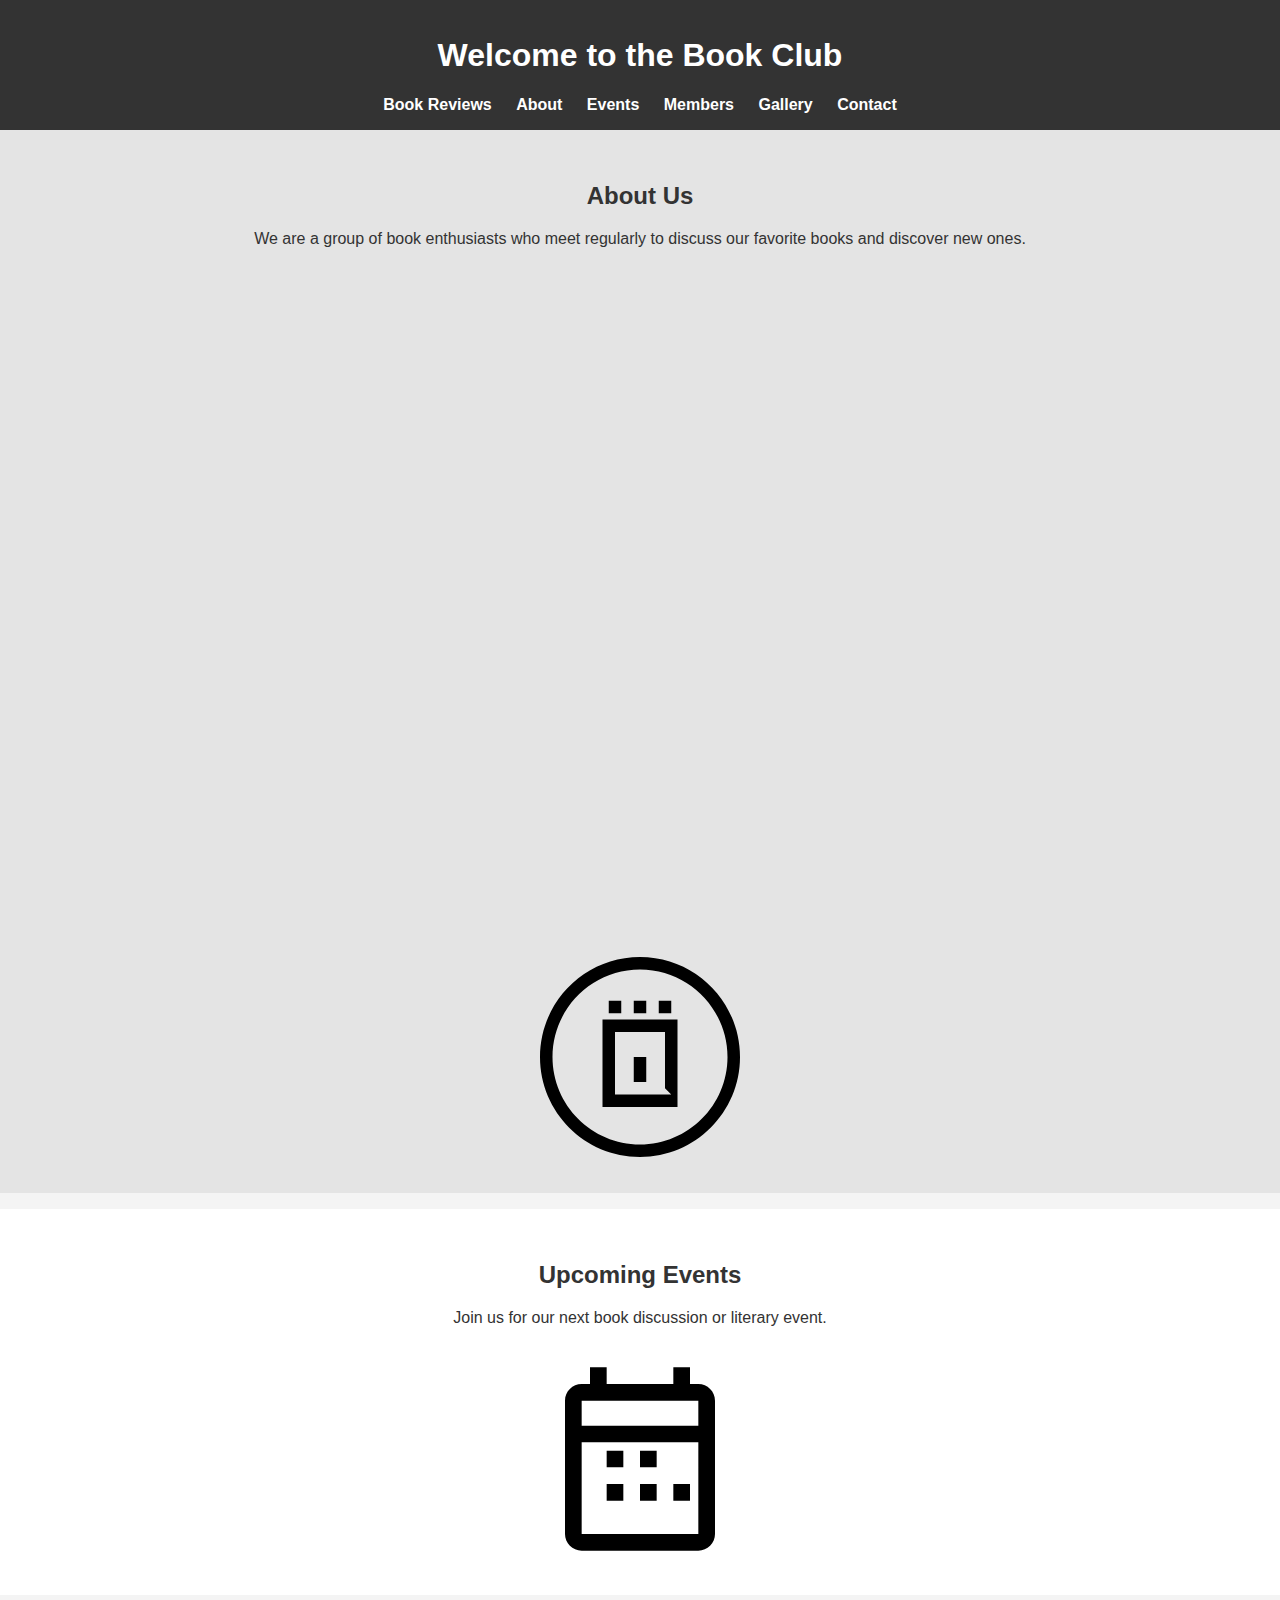
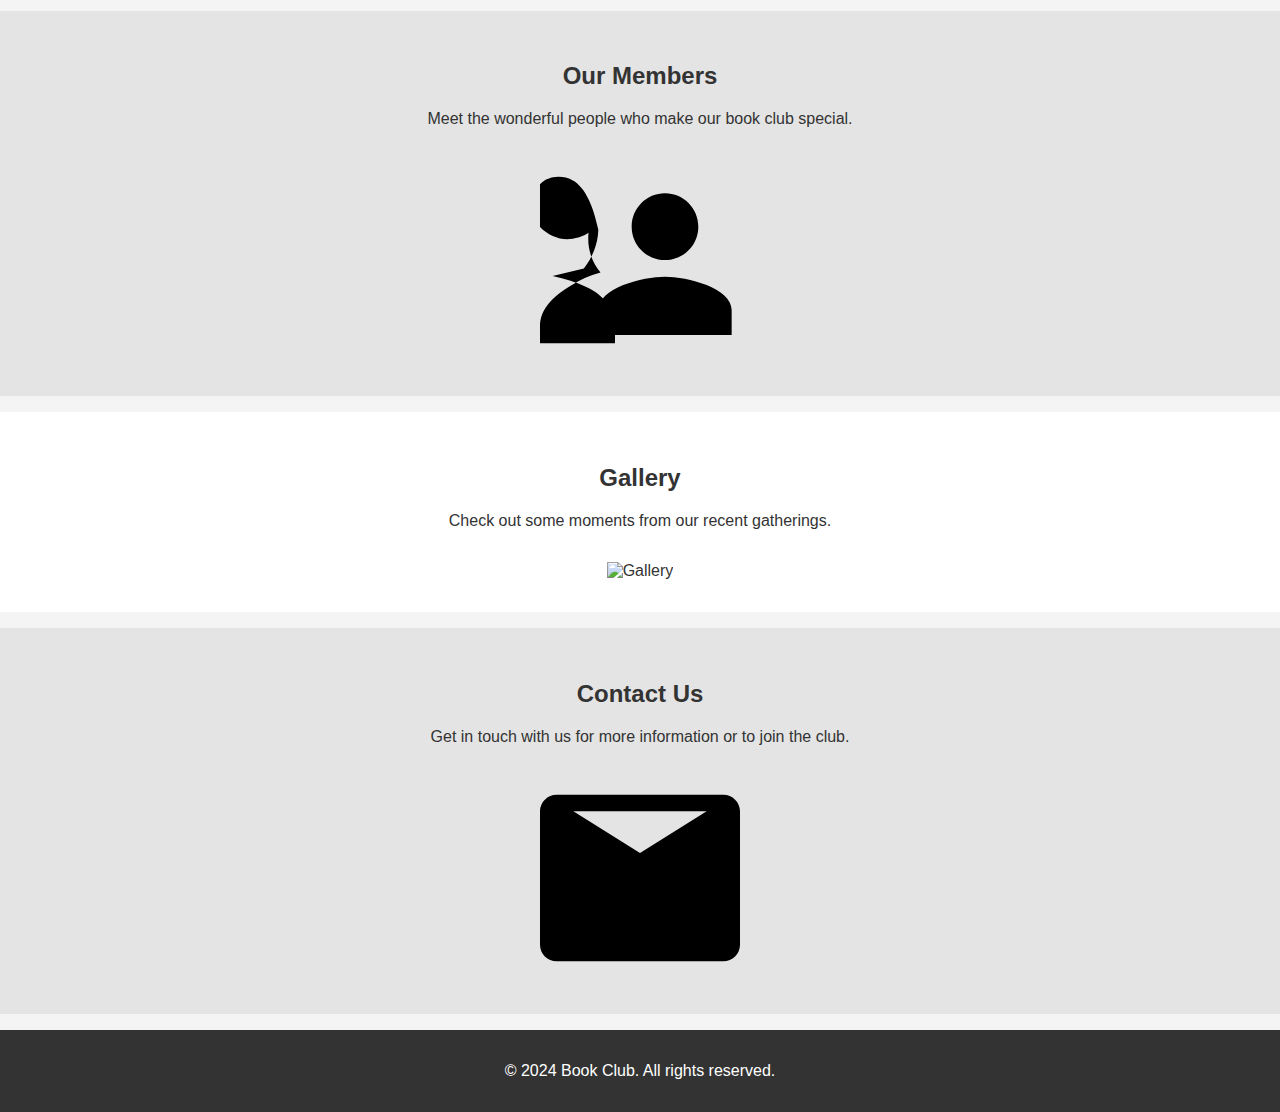
==== index.html @ 58ded788 "temp test" ====
<!DOCTYPE html>
<html lang="en">
<head>
    <meta charset="UTF-8">
    <meta name="viewport" content="width=device-width, initial-scale=1.0">
    <title>Tari Ogounga</title>
    <link rel="stylesheet" href="styles.css">
</head>
<body>
    <header class="header">
        <div class="container">
            <h1>Welcome to the Book Club</h1>
            <nav class="nav">
                <ul>
                    <li><a href=".\reviews">Book Reviews</a></li>
                    <li><a href="#about">About</a></li>
                    <li><a href="#events">Events</a></li>
                    <li><a href="#members">Members</a></li>
                    <li><a href="#gallery">Gallery</a></li>
                    <li><a href="#contact">Contact</a></li>
                    
                </ul>
            </nav>
        </div>
    </header>
    <section id="about" class="section">
        <div class="container">
            <h2>About Us</h2>
            <p>We are a group of book enthusiasts who meet regularly to discuss our favorite books and discover new ones.</p>
            <iframe src="https://ligth299online.h5p.com/content/1292304034729453997/embed" width="1088" height="673" frameborder="0" allowfullscreen="allowfullscreen" allow="autoplay *; geolocation *; microphone *; camera *; midi *; encrypted-media *" aria-label="Interactive Video"></iframe><script src="https://ligth299online.h5p.com/js/h5p-resizer.js" charset="UTF-8"></script>
            <img src="svg/reading.svg" alt="Reading">
        </div>
    </section>
    <section id="events" class="section">
        <div class="container">
            <h2>Upcoming Events</h2>
            <p>Join us for our next book discussion or literary event.</p>
            <img src="svg/event.svg" alt="Event">
        </div>
    </section>
    <section id="members" class="section">
        <div class="container">
            <h2>Our Members</h2>
            <p>Meet the wonderful people who make our book club special.</p>
            <img src="svg/members.svg" alt="Members">
        </div>
    </section>
    <section id="gallery" class="section">
        <div class="container">
            <h2>Gallery</h2>
            <p>Check out some moments from our recent gatherings.</p>
            <img src="svg/gallery.svg" alt="Gallery">
        </div>
    </section>
    <section id="contact" class="section">
        <div class="container">
            <h2>Contact Us</h2>
            <p>Get in touch with us for more information or to join the club.</p>
            <img src="svg/contact.svg" alt="Contact">
        </div>
    </section>
    <footer class="footer">
        <div class="container">
            <p>&copy; 2024 Book Club. All rights reserved.</p>
        </div>
    </footer>
</body>
</html>
---- styles.css ----
body {
    font-family: Arial, sans-serif;
    margin: 0;
    padding: 0;
    background-color: #f4f4f4;
    color: #333;
}

.header {
    background-color: #333;
    color: #fff;
    padding: 1rem 0;
    text-align: center;
}

.header .nav ul {
    list-style: none;
    padding: 0;
    margin: 0;
}

.header .nav ul li {
    display: inline;
    margin: 0 10px;
}

.header .nav ul li a {
    color: #fff;
    text-decoration: none;
    font-weight: bold;
}

.section {
    padding: 2rem 0;
    text-align: center;
    background-color: #fff;
    margin-bottom: 1rem;
}

.section:nth-child(even) {
    background-color: #e4e4e4;
}

.section .container {
    max-width: 800px;
    margin: 0 auto;
}

.section img {
    width: 200px;
    margin-top: 1rem;
}

.footer {
    background-color: #333;
    color: #fff;
    text-align: center;
    padding: 1rem 0;
}

.footer .container {
    max-width: 800px;
    margin: 0 auto;
}
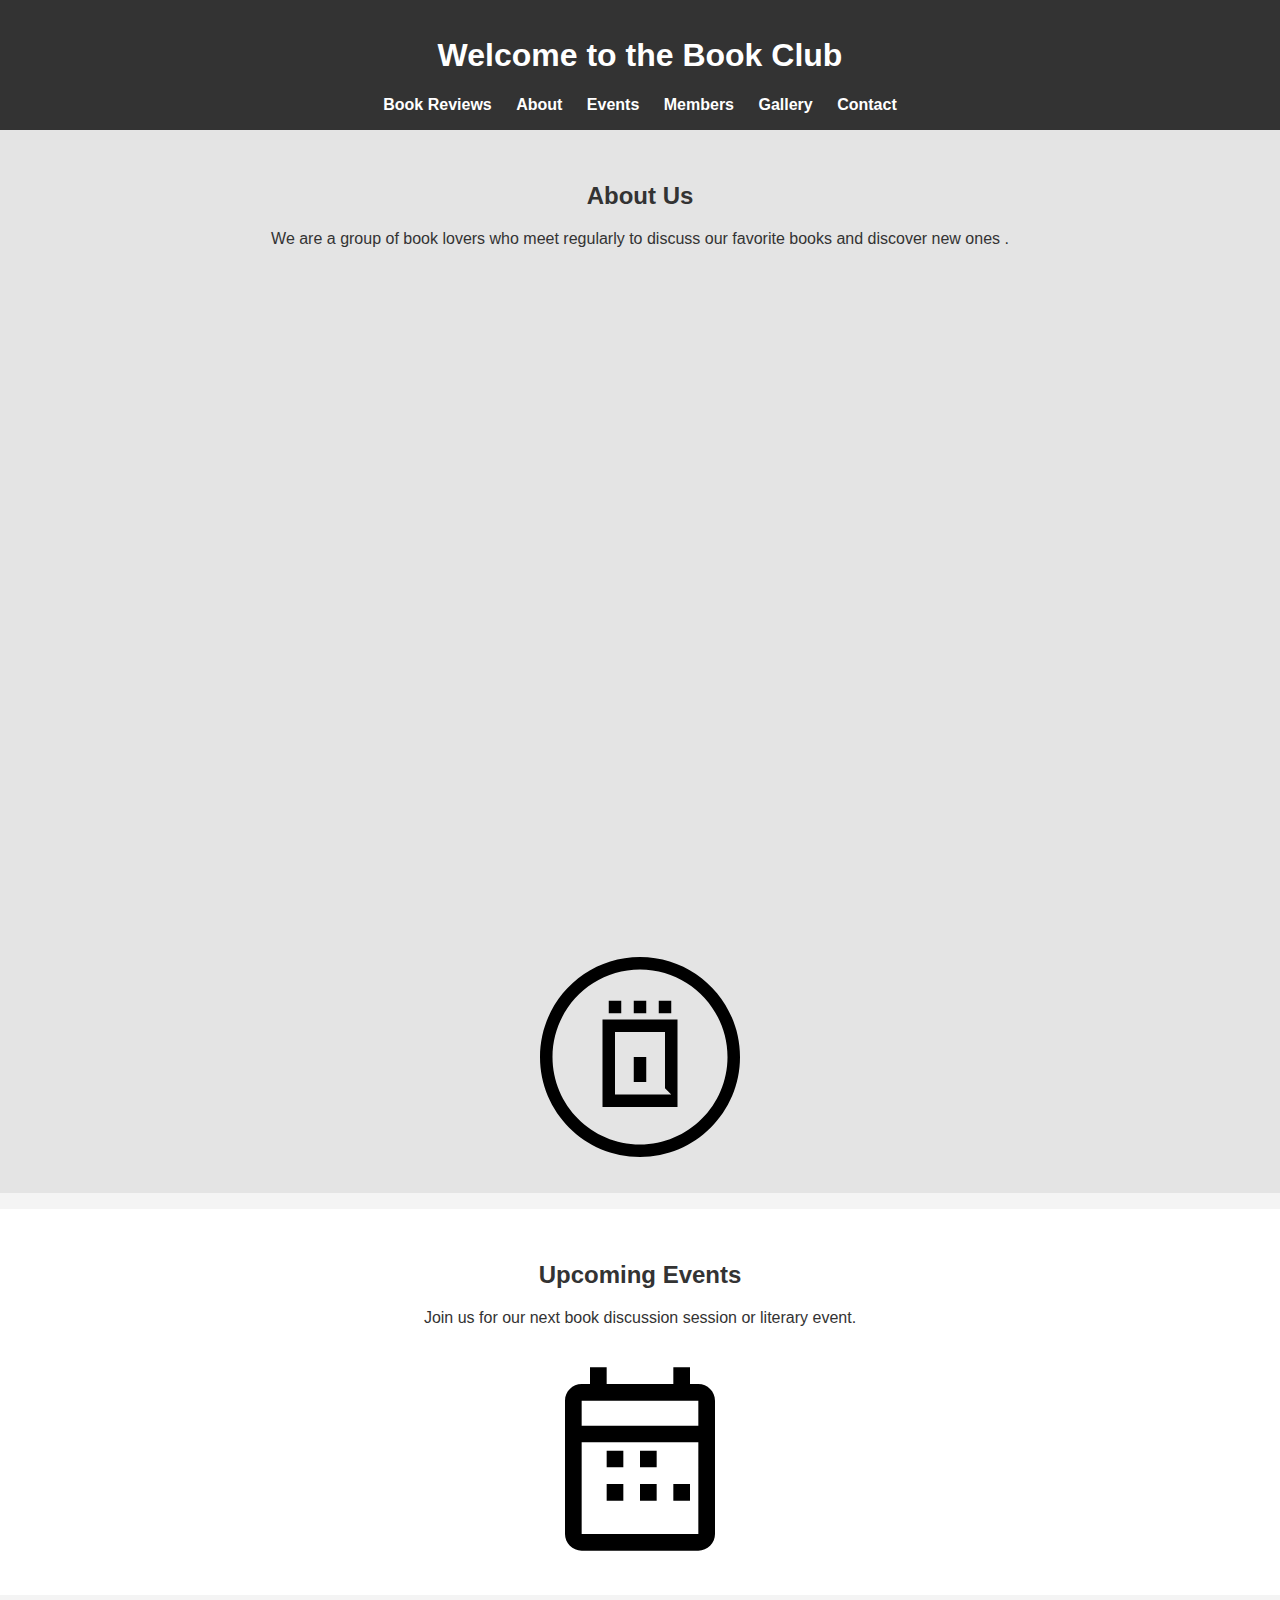
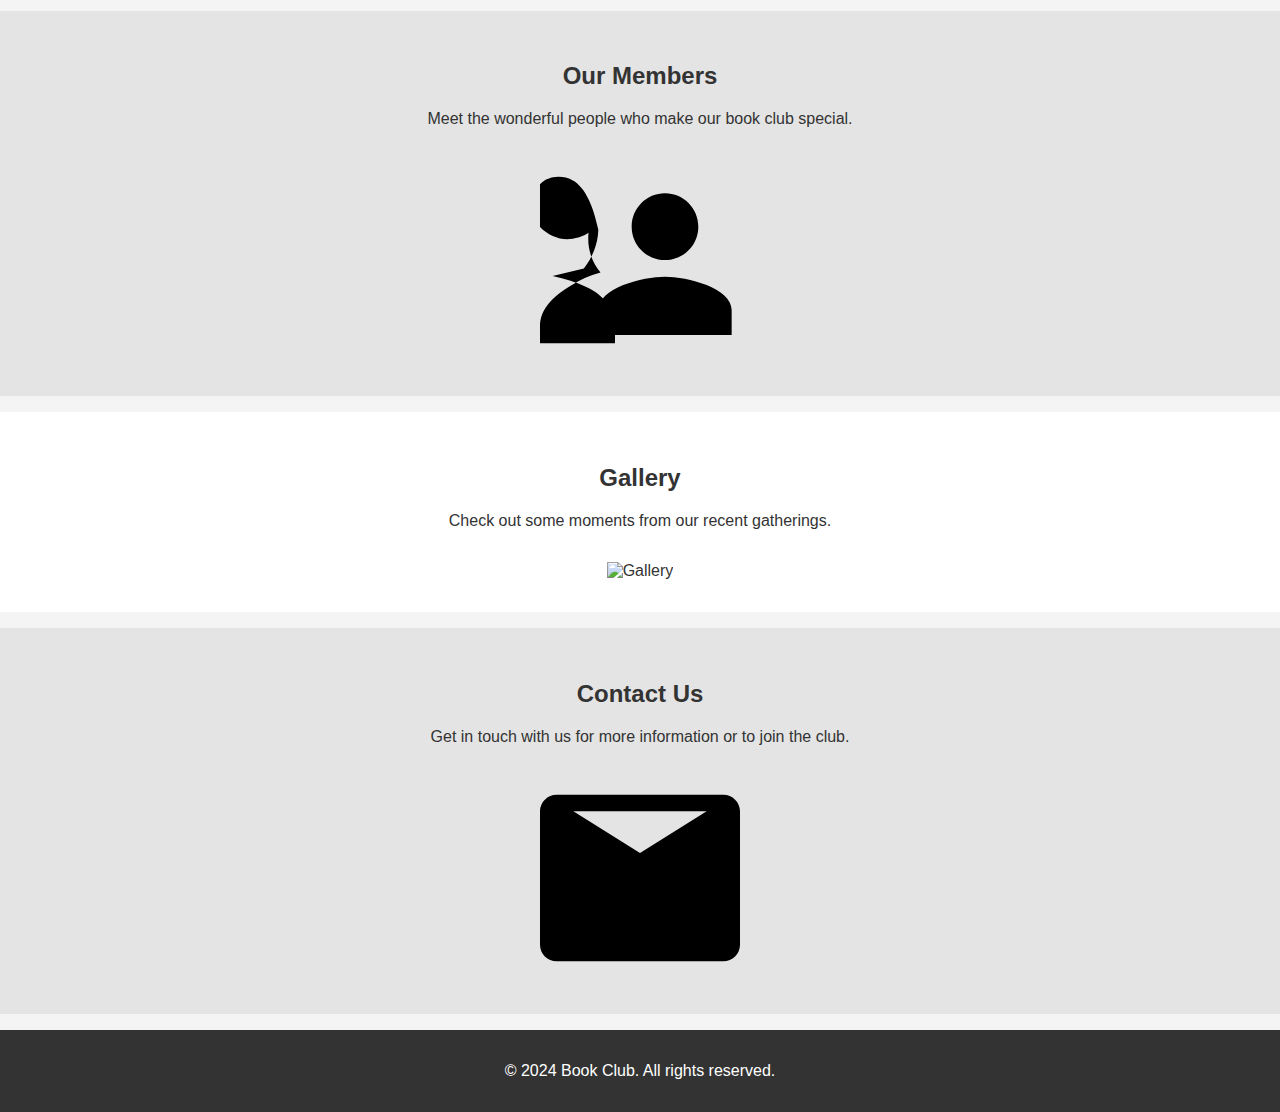
==== commit 561cc711: "test" ====
--- a/index.html
+++ b/index.html
@@ -26,7 +26,7 @@
     <section id="about" class="section">
         <div class="container">
             <h2>About Us</h2>
-            <p>We are a group of book enthusiasts who meet regularly to discuss our favorite books and discover new ones.</p>
+            <p>We are a group of book lovers who meet regularly to discuss our favorite books and discover new ones .</p>
             <iframe src="https://ligth299online.h5p.com/content/1292304034729453997/embed" width="1088" height="673" frameborder="0" allowfullscreen="allowfullscreen" allow="autoplay *; geolocation *; microphone *; camera *; midi *; encrypted-media *" aria-label="Interactive Video"></iframe><script src="https://ligth299online.h5p.com/js/h5p-resizer.js" charset="UTF-8"></script>
             <img src="svg/reading.svg" alt="Reading">
         </div>
@@ -34,7 +34,7 @@
     <section id="events" class="section">
         <div class="container">
             <h2>Upcoming Events</h2>
-            <p>Join us for our next book discussion or literary event.</p>
+            <p>Join us for our next book discussion session or literary event.</p>
             <img src="svg/event.svg" alt="Event">
         </div>
     </section>
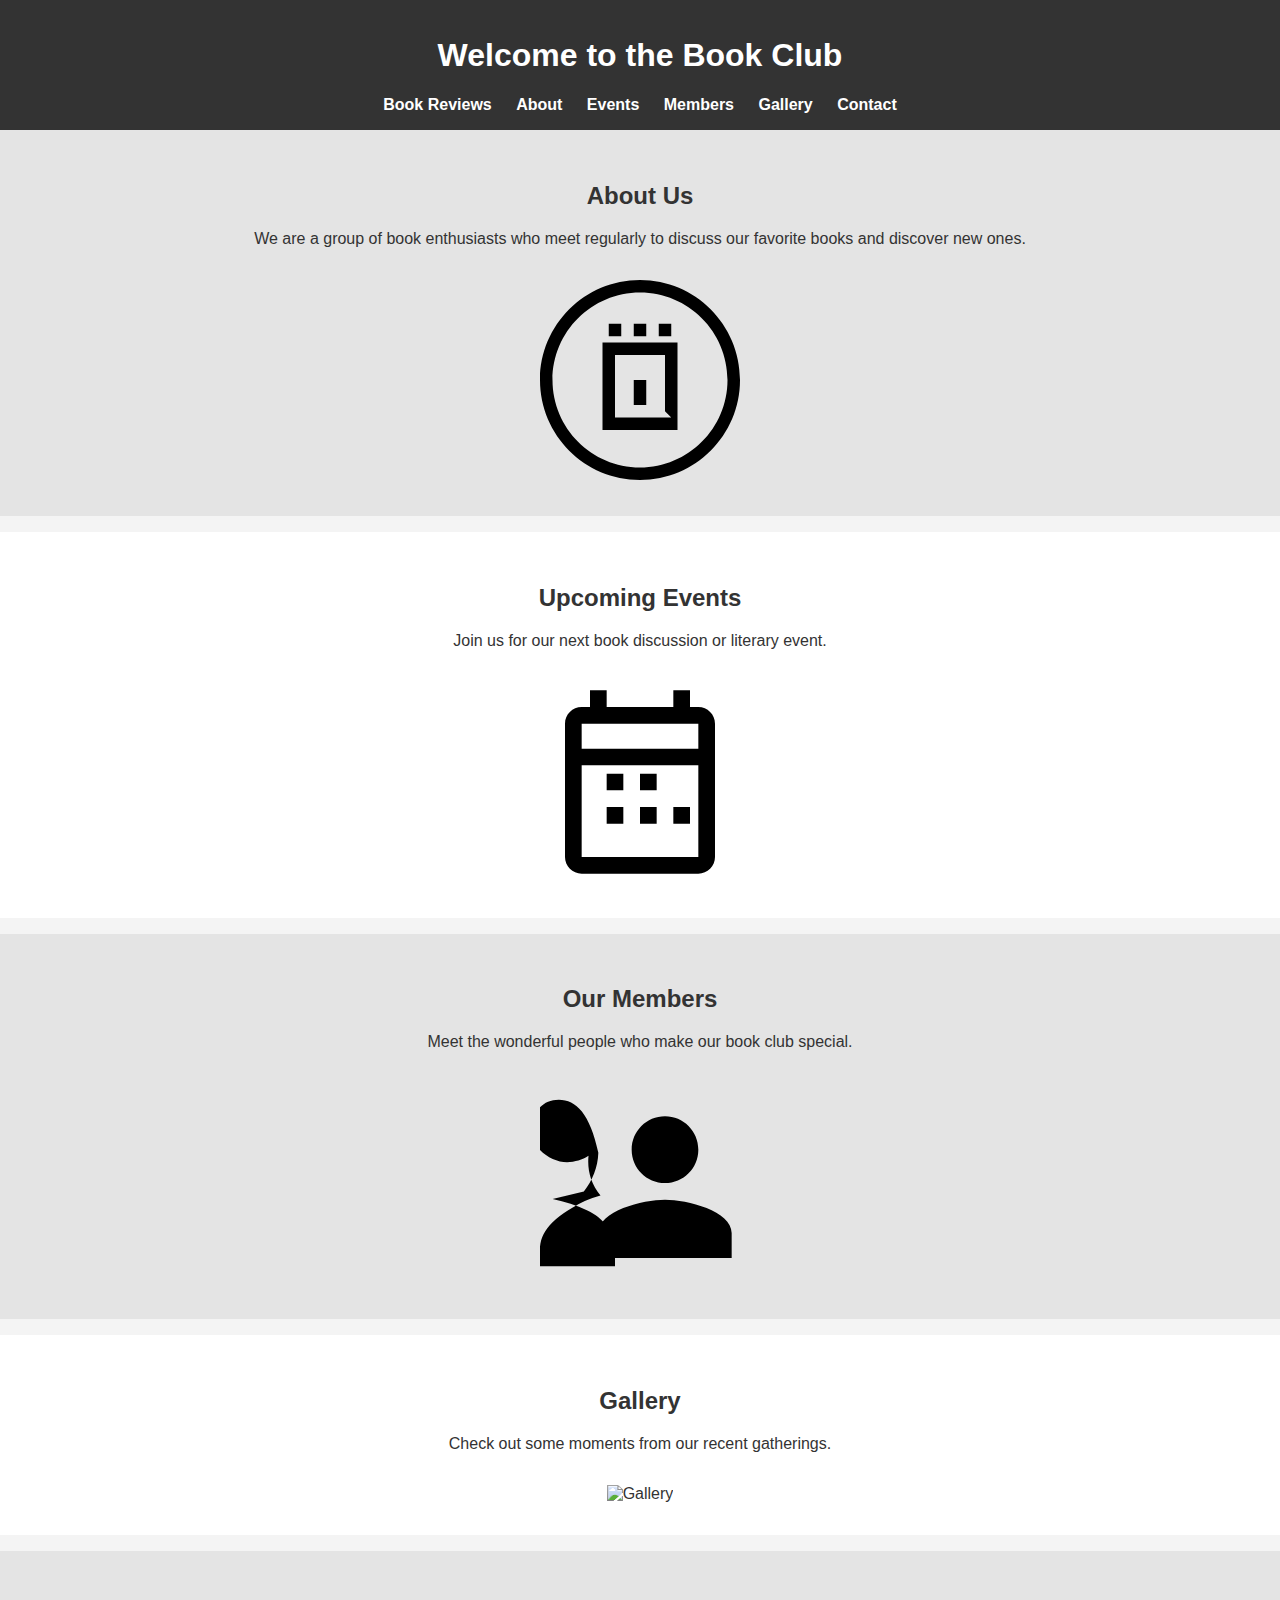
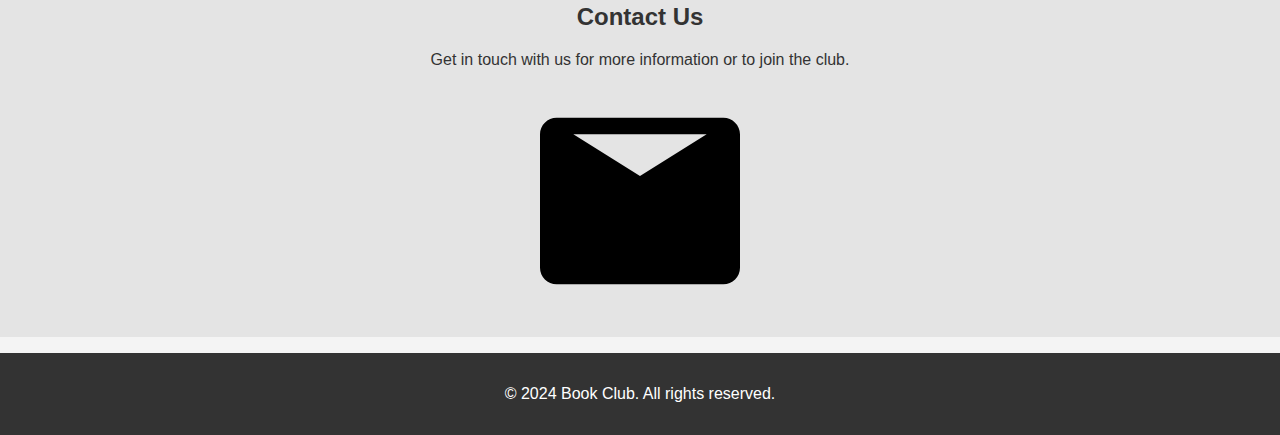
==== commit 78aac5d7: "vaclav" ====
--- a/index.html
+++ b/index.html
@@ -26,15 +26,15 @@
     <section id="about" class="section">
         <div class="container">
             <h2>About Us</h2>
-            <p>We are a group of book lovers who meet regularly to discuss our favorite books and discover new ones .</p>
-            <iframe src="https://ligth299online.h5p.com/content/1292304034729453997/embed" width="1088" height="673" frameborder="0" allowfullscreen="allowfullscreen" allow="autoplay *; geolocation *; microphone *; camera *; midi *; encrypted-media *" aria-label="Interactive Video"></iframe><script src="https://ligth299online.h5p.com/js/h5p-resizer.js" charset="UTF-8"></script>
+            <p>We are a group of book enthusiasts who meet regularly to discuss our favorite books and discover new ones.</p>
+            
             <img src="svg/reading.svg" alt="Reading">
         </div>
     </section>
     <section id="events" class="section">
         <div class="container">
             <h2>Upcoming Events</h2>
-            <p>Join us for our next book discussion session or literary event.</p>
+            <p>Join us for our next book discussion or literary event.</p>
             <img src="svg/event.svg" alt="Event">
         </div>
     </section>
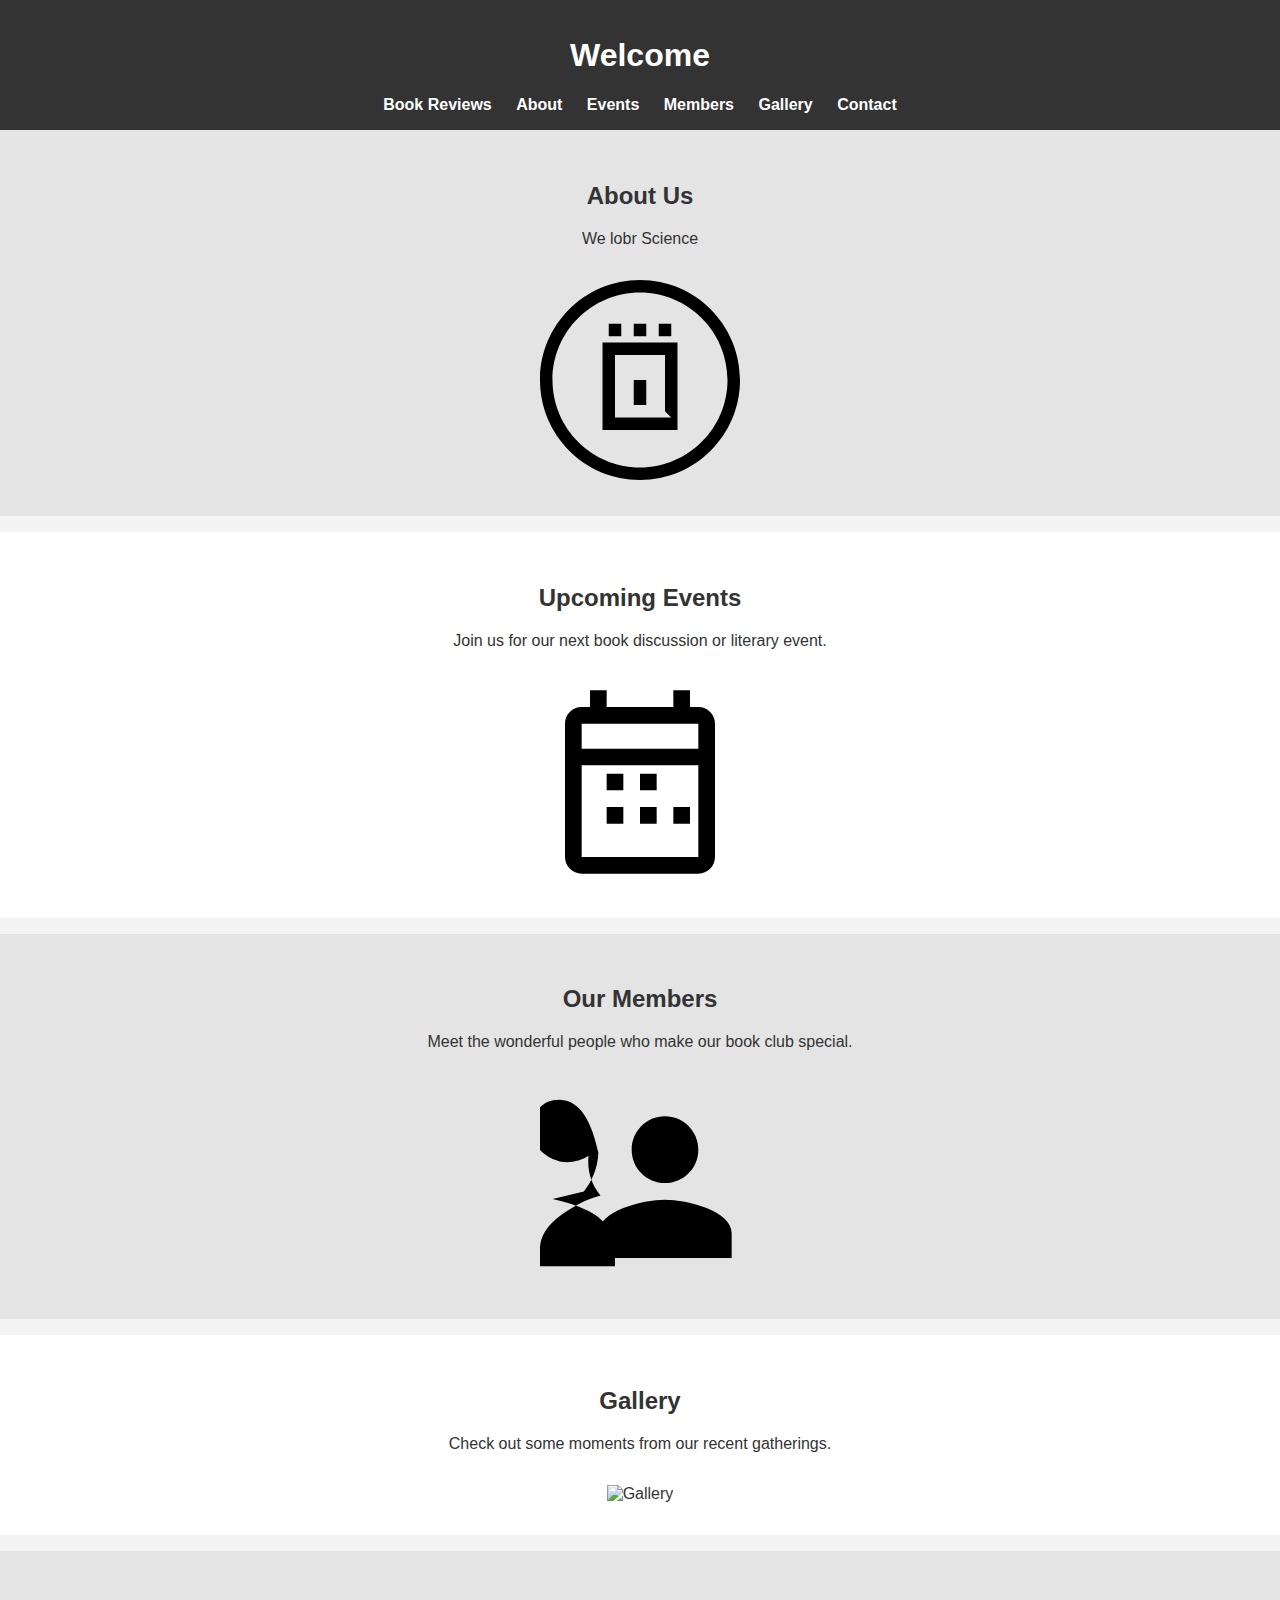
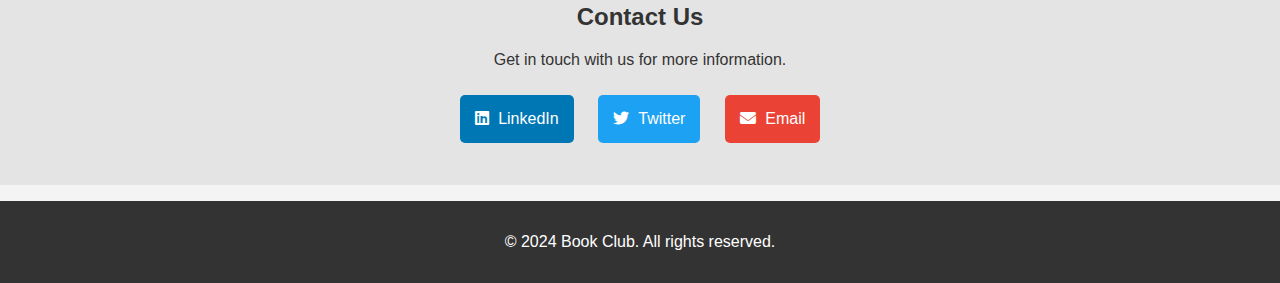
==== commit d37d24af: "contsct" ====
--- a/index.html
+++ b/index.html
@@ -5,11 +5,29 @@
     <meta name="viewport" content="width=device-width, initial-scale=1.0">
     <title>Tari Ogounga</title>
     <link rel="stylesheet" href="styles.css">
+    <link rel="stylesheet" href="https://cdnjs.cloudflare.com/ajax/libs/font-awesome/6.4.0/css/all.min.css">
+<style>
+.social-button {
+  display: inline-block;
+  margin: 10px;
+  padding: 15px;
+  border-radius: 5px;
+  text-decoration: none;
+}
+
+.linkedin { background-color: #0077b5; color: white; }
+.twitter { background-color: #1da1f2; color: white; }
+.email { background-color: #ea4335; color: white; }
+
+.social-button i {
+  margin-right: 5px; /* Adjust spacing between icon and text */
+}
+</style>
 </head>
 <body>
     <header class="header">
         <div class="container">
-            <h1>Welcome to the Book Club</h1>
+            <h1>Welcome</h1>
             <nav class="nav">
                 <ul>
                     <li><a href=".\reviews">Book Reviews</a></li>
@@ -26,7 +44,7 @@
     <section id="about" class="section">
         <div class="container">
             <h2>About Us</h2>
-            <p>We are a group of book enthusiasts who meet regularly to discuss our favorite books and discover new ones.</p>
+            <p>We lobr Science</p>
             
             <img src="svg/reading.svg" alt="Reading">
         </div>
@@ -55,8 +73,10 @@
     <section id="contact" class="section">
         <div class="container">
             <h2>Contact Us</h2>
-            <p>Get in touch with us for more information or to join the club.</p>
-            <img src="svg/contact.svg" alt="Contact">
+            <p>Get in touch with us for more information.</p>
+            <a href="https://www.linkedin.com/in/Ayibatari" class="social-button linkedin"><i class="fab fa-linkedin"></i> LinkedIn</a>
+<a href="https://x.com/tariogounga" class="social-button twitter"><i class="fab fa-twitter"></i> Twitter</a>
+<a href="mailto:tariogpunga@gmail.com" class="social-button email"><i class="fas fa-envelope"></i> Email</a>
         </div>
     </section>
     <footer class="footer">
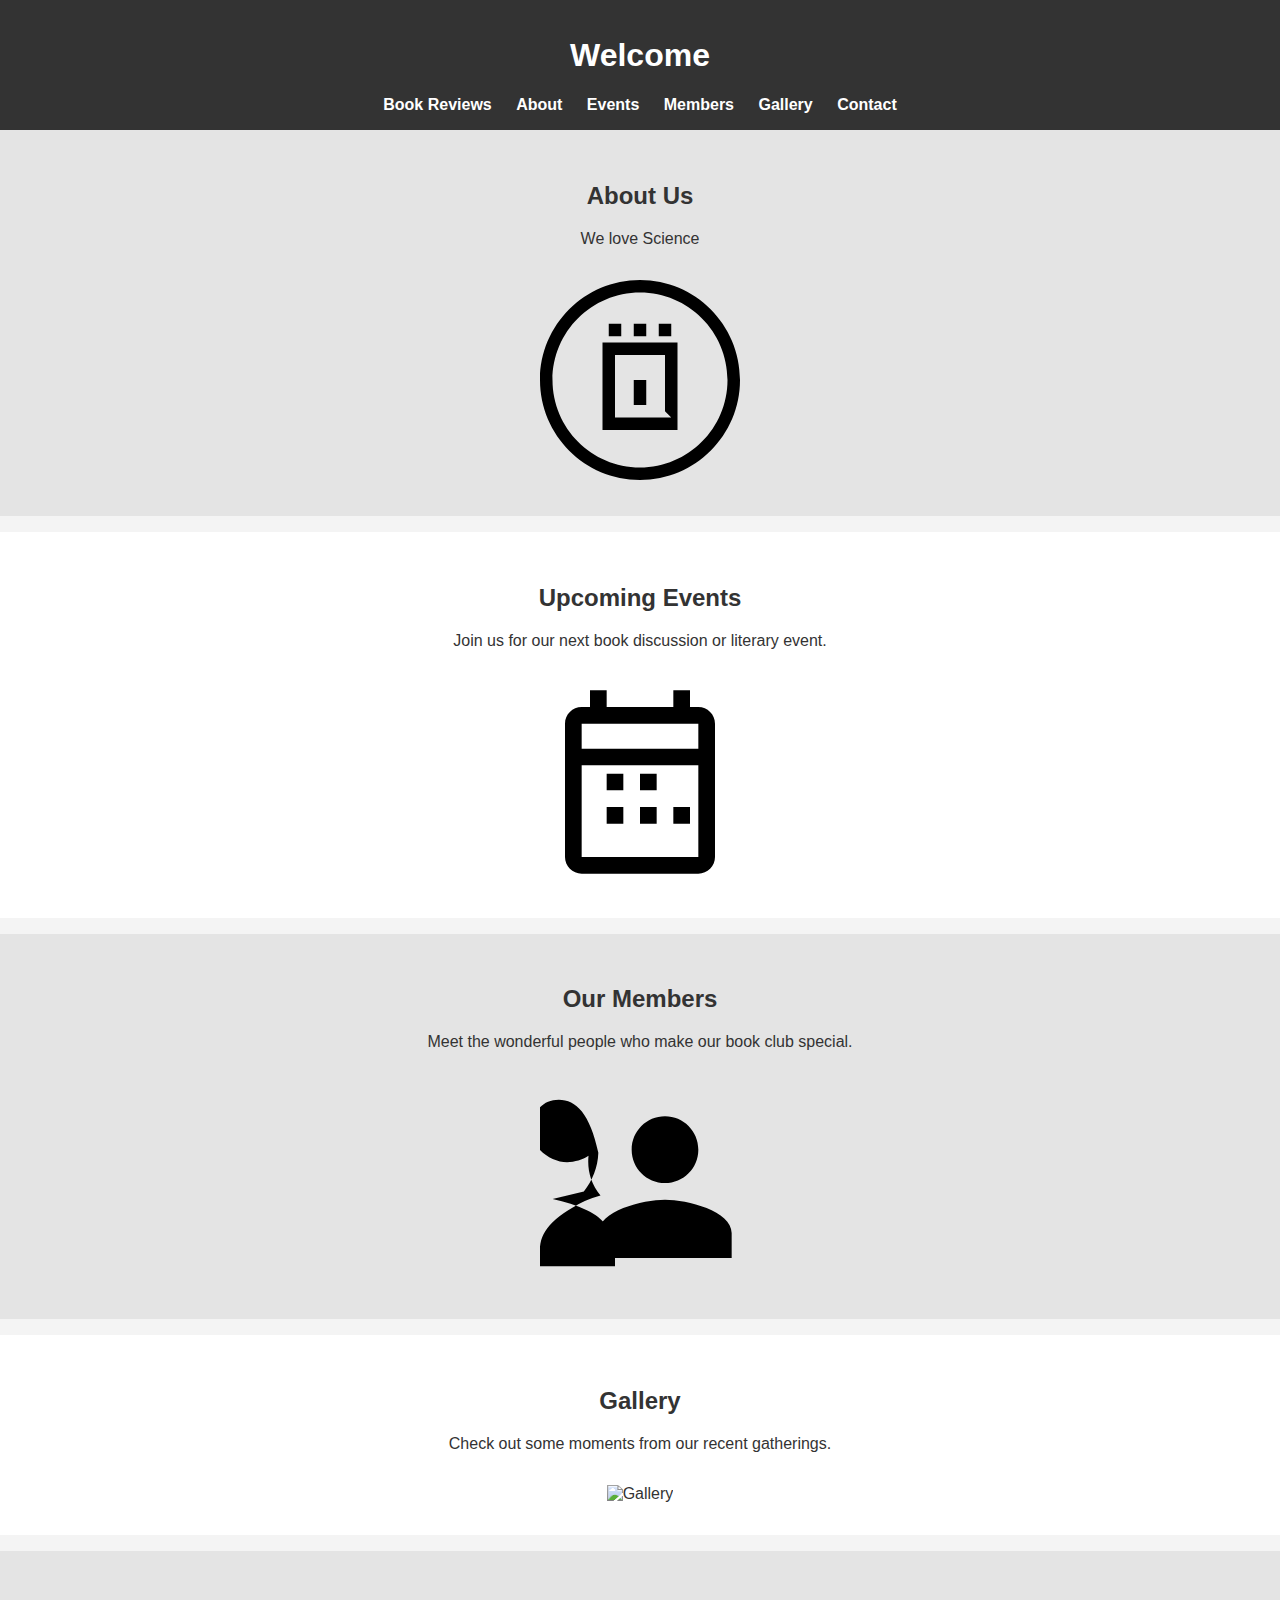
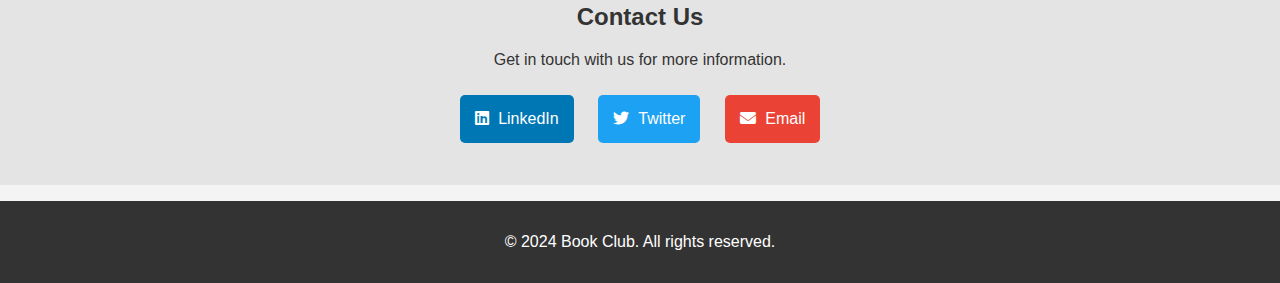
==== commit bf8d3454: "love" ====
--- a/index.html
+++ b/index.html
@@ -44,7 +44,7 @@
     <section id="about" class="section">
         <div class="container">
             <h2>About Us</h2>
-            <p>We lobr Science</p>
+            <p>We love Science</p>
             
             <img src="svg/reading.svg" alt="Reading">
         </div>
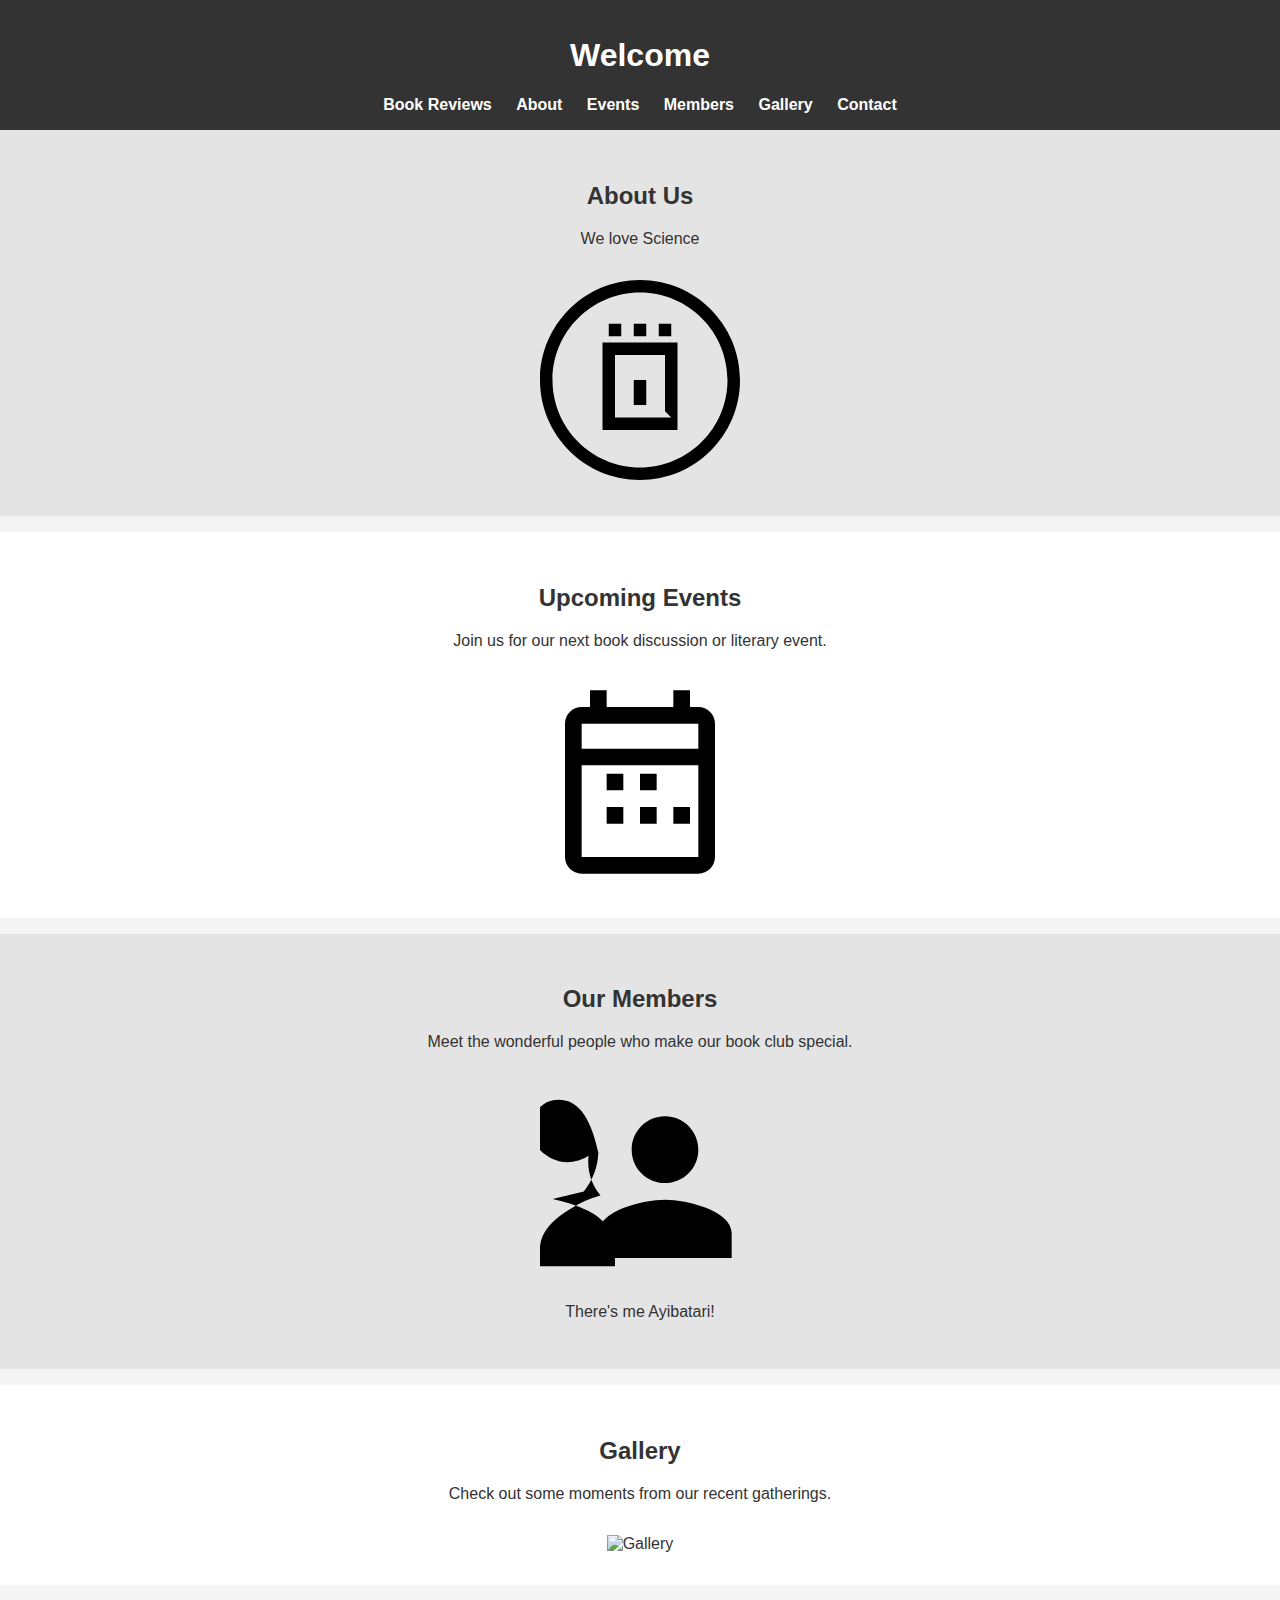
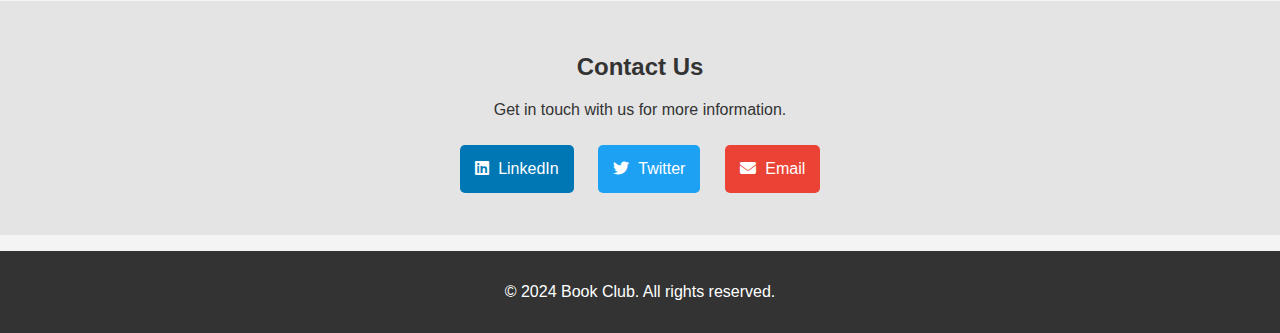
==== commit 5740af9c: "ooh testing?" ====
--- a/index.html
+++ b/index.html
@@ -30,12 +30,12 @@
             <h1>Welcome</h1>
             <nav class="nav">
                 <ul>
-                    <li><a href=".\reviews">Book Reviews</a></li>
+                    <li><a href="/reviews">Book Reviews</a></li>
                     <li><a href="#about">About</a></li>
-                    <li><a href="#events">Events</a></li>
-                    <li><a href="#members">Members</a></li>
-                    <li><a href="#gallery">Gallery</a></li>
-                    <li><a href="#contact">Contact</a></li>
+                    <li><a href="/#events">Events</a></li>
+                    <li><a href="/#members">Members</a></li>
+                    <li><a href="/#gallery">Gallery</a></li>
+                    <li><a href="/#contact">Contact</a></li>
                     
                 </ul>
             </nav>
@@ -61,6 +61,7 @@
             <h2>Our Members</h2>
             <p>Meet the wonderful people who make our book club special.</p>
             <img src="svg/members.svg" alt="Members">
+            <P>There's me Ayibatari!</P>
         </div>
     </section>
     <section id="gallery" class="section">
